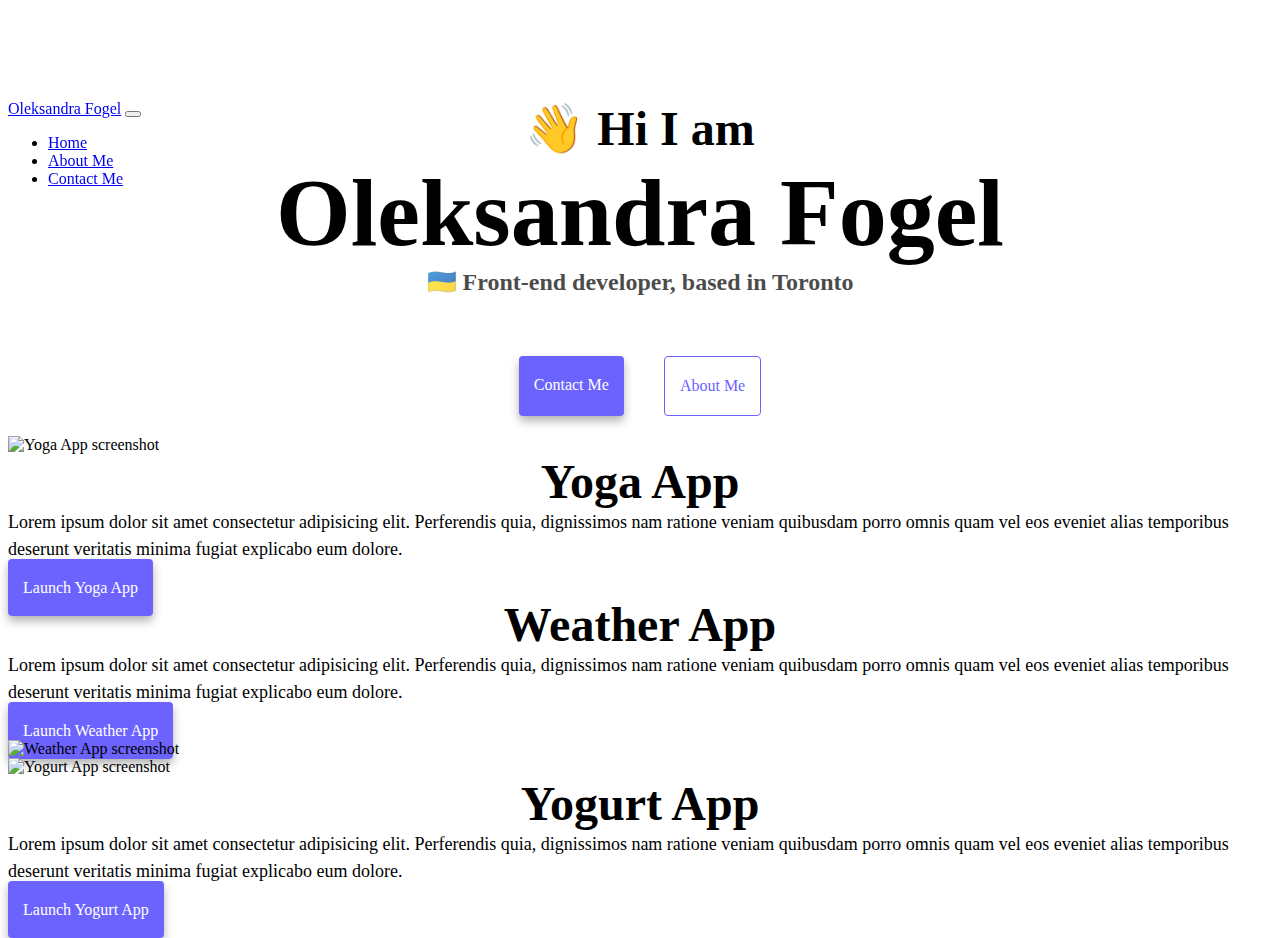
==== index.html @ ea51c50c "Added SEO optimization + responsiveness" ====
<!DOCTYPE html>
<html lang="en">
  <head>
    <meta charset="UTF-8" />
    <meta name="description" content="My website-portfolio to showcase my Front-End Development projects.">
    <meta http-equiv="X-UA-Compatible" content="IE=edge" />
    <meta name="viewport" content="width=device-width, initial-scale=1.0" />
    <title>Oleksandra Fogel - Front End Deleloper in Toronto, ON</title>
    <link
      href="https://cdn.jsdelivr.net/npm/bootstrap@5.2.2/dist/css/bootstrap.min.css"
      rel="stylesheet"
      integrity="sha384-Zenh87qX5JnK2Jl0vWa8Ck2rdkQ2Bzep5IDxbcnCeuOxjzrPF/et3URy9Bv1WTRi"
      crossorigin="anonymous"
    />
    <link rel="stylesheet" href="src/style.css" />
  </head>
  <body>
    <nav class="navbar navbar-expand-lg navbar-light bg-light fixed-top">
      <div class="container">
        <a class="navbar-brand" href="index.html" title="Homepage">Oleksandra Fogel</a>
        <button
          class="navbar-toggler"
          type="button"
          data-bs-toggle="collapse"
          data-bs-target="#navbarNav"
          aria-controls="navbarNav"
          aria-expanded="false"
          aria-label="Toggle navigation"
        >
          <span class="navbar-toggler-icon"></span>
        </button>
        <div class="collapse navbar-collapse" id="navbarNav">
          <ul class="navbar-nav">
            <li class="nav-item">
              <a class="nav-link active" aria-current="page" href="index.html"
                title="Homepage">Home</a
              >
            </li>
            <li class="nav-item">
              <a class="nav-link" href="about.html" title="About Me page">About Me</a>
            </li>
            <li class="nav-item">
              <a class="nav-link" href="about.html#contact" title="My contact info">Contact Me</a>
            </li>
          </ul>
        </div>
      </div>
    </nav>
    <h2>👋 Hi I am</h2>
    <h1>Oleksandra Fogel</h1>
    <h3>🇺🇦 Front-end developer, based in Toronto</h3>
    <div class="navigation-links mb-5">
      <a href="about.html#contact" class="contact-link" title="My contact info">Contact me</a>
      <a href="about.html" class="about-link" title="About Me page">About me</a>
    </div>
    <div class="container">
      <div class="row">
        <div class="col-md-6">
          <img
            src="images/yoga.png"
            alt="Yoga App screenshot"
            class="img-fluid homepage-img-yoga"
          />
        </div>
        <div class="col-md-6">
          <h2 class="mb-3">Yoga App</h2>
          <p>
            Lorem ipsum dolor sit amet consectetur adipisicing elit. Perferendis
            quia, dignissimos nam ratione veniam quibusdam porro omnis quam vel
            eos eveniet alias temporibus deserunt veritatis minima fugiat
            explicabo eum dolore.
          </p>
          <div class="mt-5">
            <a href="#" class="app-link" title="Yoga App">Launch Yoga App</a>
          </div>
        </div>
      </div>
      <div class="row mt-5">
        <div class="col-md-6">
          <h2 class="mb-3">Weather App</h2>
          <p>
            Lorem ipsum dolor sit amet consectetur adipisicing elit. Perferendis
            quia, dignissimos nam ratione veniam quibusdam porro omnis quam vel
            eos eveniet alias temporibus deserunt veritatis minima fugiat
            explicabo eum dolore.
          </p>
          <div class="mt-5">
            <a href="#" class="app-link" title="Weather App">Launch Weather App</a>
          </div>
        </div>
        <div class="col-md-6">
          <img
            src="images/weather.png"
            alt="Weather App screenshot"
            class="img-fluid homepage-img-weather"
          />
        </div>
      </div>
      <div class="row mt-5">
        <div class="col-md-6">
          <img
            src="images/yogurt.png"
            alt="Yogurt App screenshot"
            class="img-fluid homepage-img-yogurt"
          />
        </div>
        <div class="col-md-6">
          <h2 class="mb-3">Yogurt App</h2>
          <p>
            Lorem ipsum dolor sit amet consectetur adipisicing elit. Perferendis
            quia, dignissimos nam ratione veniam quibusdam porro omnis quam vel
            eos eveniet alias temporibus deserunt veritatis minima fugiat
            explicabo eum dolore.
          </p>
          <div class="mt-5">
            <a href="#" class="app-link" title="Yougurt App">Launch Yogurt App</a>
          </div>
        </div>
      </div>
    </div>
    <script
      src="https://cdn.jsdelivr.net/npm/bootstrap@5.2.2/dist/js/bootstrap.bundle.min.js"
      integrity="sha384-OERcA2EqjJCMA+/3y+gxIOqMEjwtxJY7qPCqsdltbNJuaOe923+mo//f6V8Qbsw3"
      crossorigin="anonymous"
    ></script>
  </body>
</html>
---- src/style.css ----
:root {
    --primary-color: #6c63ff;
    --secondary-color: #f5f2fe;
    --box-shadow: 0 5px 10px rgba(0, 0, 0, 0.3);
  }
  
  body {
    margin-top: 100px;
  }
  
  .fixed-top {
    position: fixed;
  }
  
  h1,
  h2,
  h3 {
    margin: 0;
    text-align: center;
  }
  
  h1 {
    font-size: 96px;
  }
  
  h2 {
    font-size: 48px;
  }
  
  h3 {
    font-size: 24px;
    opacity: 0.7;
  }
  
  p {
    font-size: 18px;
    line-height: 1.5;
    margin-top: 0;
    margin-bottom: 1rem;
  }
  
  .navigation-links {
    display: flex;
    margin-top: 40px;
    justify-content: center;
  }
  
  .navigation-links a {
    margin: 20px;
    border-radius: 4px;
    padding: 20px 15px;
    text-decoration: none;
    text-transform: capitalize;
  }
  
  .contact-link {
    background: var(--primary-color);
    box-shadow: var(--box-shadow);
    color: white;
  }
  
  .about-link {
    color: var(--primary-color);
    border: 1px solid var(--primary-color);
  }
  
  .homepage-link {
    color: var(--primary-color);
    text-align: center;
    display: block;
  }
  
  .app-link {
    border-radius: 4px;
    padding: 20px 15px;
    text-decoration: none;
    text-transform: capitalize;
    background: var(--primary-color);
    box-shadow: var(--box-shadow);
    color: white;
  }
  
  .about-paragraphs {
    margin: 30px 0;
  }
  
  .about-paragraphs p {
    margin: 10px;
  }
  
  .email-link {
    display: flex;
    justify-content: center;
    color: var(--primary-color);
    font-size: 28px;
    text-decoration: none;
  }
  
  .email-link:hover {
    text-decoration: underline;
  }
  
  @media (max-width:414px) {
    .container {
        padding-left: 20px;
        padding-right: 20px;
        padding-bottom: 20px;
    }

    h1 {
        font-size: 42px;
        margin-bottom: 16px;
    }

    h2 {
        font-size: 33px;
        margin-bottom: 5px;
    }

    h3 {
        font-size: 16px;
    }

    .app-link {
        display: flex;
        justify-content: center;
    }

    .homepage-img-yoga, .homepage-img-weather, .homepage-img-yogurt {
        display: none;
    }

    .about-paragraphs {
        padding: 0 15px;
    }

    .contact {
        margin-bottom: 20px;
    }
  }
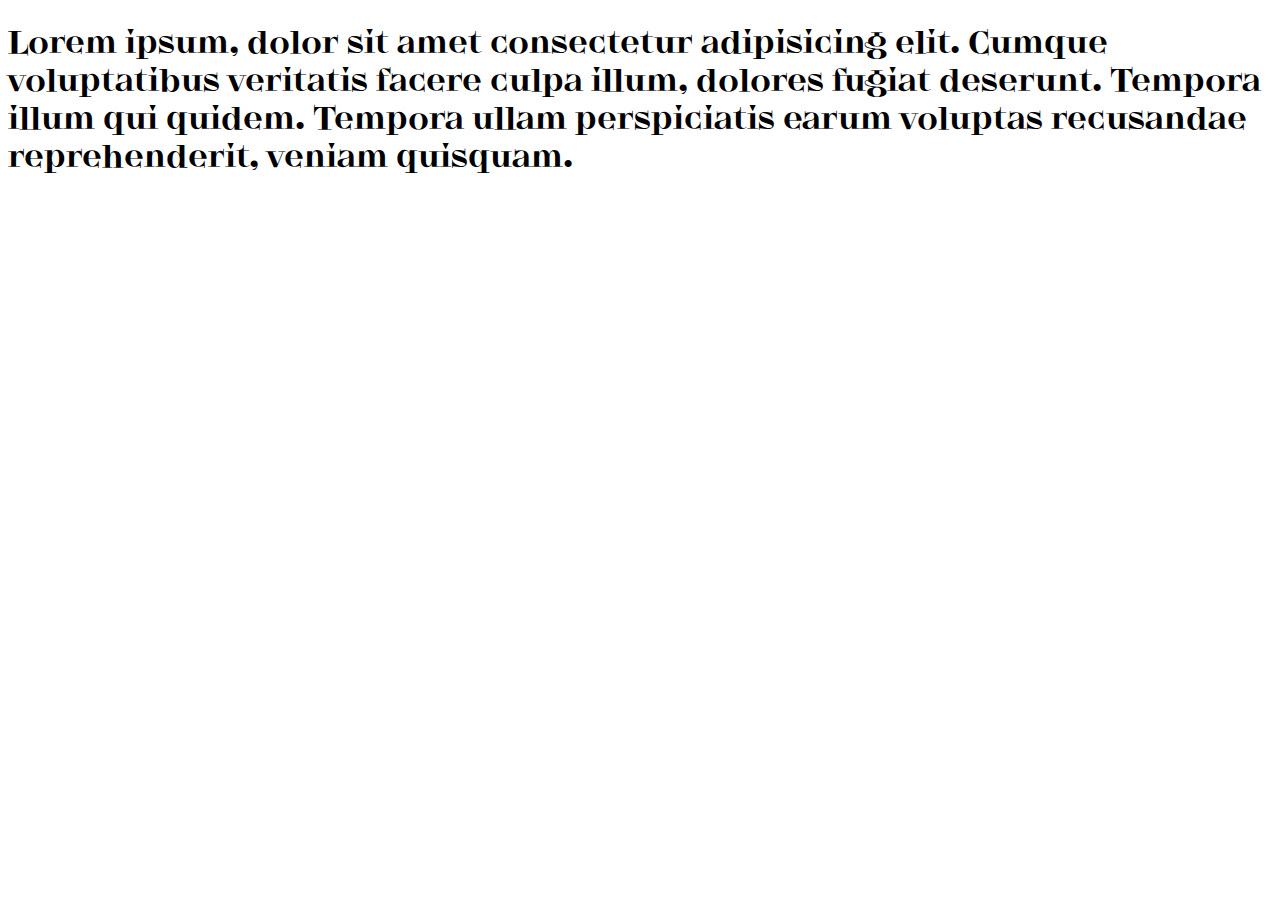
==== commit d1433f4e: "Initial setup for the new version" ====
--- a/index.html
+++ b/index.html
@@ -1,127 +1,18 @@
 <!DOCTYPE html>
 <html lang="en">
-  <head>
-    <meta charset="UTF-8" />
-    <meta name="description" content="My website-portfolio to showcase my Front-End Development projects.">
-    <meta http-equiv="X-UA-Compatible" content="IE=edge" />
-    <meta name="viewport" content="width=device-width, initial-scale=1.0" />
-    <title>Oleksandra Fogel - Front End Deleloper in Toronto, ON</title>
-    <link
-      href="https://cdn.jsdelivr.net/npm/bootstrap@5.2.2/dist/css/bootstrap.min.css"
-      rel="stylesheet"
-      integrity="sha384-Zenh87qX5JnK2Jl0vWa8Ck2rdkQ2Bzep5IDxbcnCeuOxjzrPF/et3URy9Bv1WTRi"
-      crossorigin="anonymous"
-    />
-    <link rel="stylesheet" href="src/style.css" />
-  </head>
-  <body>
-    <nav class="navbar navbar-expand-lg navbar-light bg-light fixed-top">
-      <div class="container">
-        <a class="navbar-brand" href="index.html" title="Homepage">Oleksandra Fogel</a>
-        <button
-          class="navbar-toggler"
-          type="button"
-          data-bs-toggle="collapse"
-          data-bs-target="#navbarNav"
-          aria-controls="navbarNav"
-          aria-expanded="false"
-          aria-label="Toggle navigation"
-        >
-          <span class="navbar-toggler-icon"></span>
-        </button>
-        <div class="collapse navbar-collapse" id="navbarNav">
-          <ul class="navbar-nav">
-            <li class="nav-item">
-              <a class="nav-link active" aria-current="page" href="index.html"
-                title="Homepage">Home</a
-              >
-            </li>
-            <li class="nav-item">
-              <a class="nav-link" href="about.html" title="About Me page">About Me</a>
-            </li>
-            <li class="nav-item">
-              <a class="nav-link" href="about.html#contact" title="My contact info">Contact Me</a>
-            </li>
-          </ul>
-        </div>
-      </div>
-    </nav>
-    <h2>👋 Hi I am</h2>
-    <h1>Oleksandra Fogel</h1>
-    <h3>🇺🇦 Front-end developer, based in Toronto</h3>
-    <div class="navigation-links mb-5">
-      <a href="about.html#contact" class="contact-link" title="My contact info">Contact me</a>
-      <a href="about.html" class="about-link" title="About Me page">About me</a>
-    </div>
-    <div class="container">
-      <div class="row">
-        <div class="col-md-6">
-          <img
-            src="images/yoga.png"
-            alt="Yoga App screenshot"
-            class="img-fluid homepage-img-yoga"
-          />
-        </div>
-        <div class="col-md-6">
-          <h2 class="mb-3">Yoga App</h2>
-          <p>
-            Lorem ipsum dolor sit amet consectetur adipisicing elit. Perferendis
-            quia, dignissimos nam ratione veniam quibusdam porro omnis quam vel
-            eos eveniet alias temporibus deserunt veritatis minima fugiat
-            explicabo eum dolore.
-          </p>
-          <div class="mt-5">
-            <a href="#" class="app-link" title="Yoga App">Launch Yoga App</a>
-          </div>
-        </div>
-      </div>
-      <div class="row mt-5">
-        <div class="col-md-6">
-          <h2 class="mb-3">Weather App</h2>
-          <p>
-            Lorem ipsum dolor sit amet consectetur adipisicing elit. Perferendis
-            quia, dignissimos nam ratione veniam quibusdam porro omnis quam vel
-            eos eveniet alias temporibus deserunt veritatis minima fugiat
-            explicabo eum dolore.
-          </p>
-          <div class="mt-5">
-            <a href="#" class="app-link" title="Weather App">Launch Weather App</a>
-          </div>
-        </div>
-        <div class="col-md-6">
-          <img
-            src="images/weather.png"
-            alt="Weather App screenshot"
-            class="img-fluid homepage-img-weather"
-          />
-        </div>
-      </div>
-      <div class="row mt-5">
-        <div class="col-md-6">
-          <img
-            src="images/yogurt.png"
-            alt="Yogurt App screenshot"
-            class="img-fluid homepage-img-yogurt"
-          />
-        </div>
-        <div class="col-md-6">
-          <h2 class="mb-3">Yogurt App</h2>
-          <p>
-            Lorem ipsum dolor sit amet consectetur adipisicing elit. Perferendis
-            quia, dignissimos nam ratione veniam quibusdam porro omnis quam vel
-            eos eveniet alias temporibus deserunt veritatis minima fugiat
-            explicabo eum dolore.
-          </p>
-          <div class="mt-5">
-            <a href="#" class="app-link" title="Yougurt App">Launch Yogurt App</a>
-          </div>
-        </div>
-      </div>
-    </div>
-    <script
-      src="https://cdn.jsdelivr.net/npm/bootstrap@5.2.2/dist/js/bootstrap.bundle.min.js"
-      integrity="sha384-OERcA2EqjJCMA+/3y+gxIOqMEjwtxJY7qPCqsdltbNJuaOe923+mo//f6V8Qbsw3"
-      crossorigin="anonymous"
-    ></script>
-  </body>
+<head>
+  <meta charset="UTF-8">
+  <meta name="description" content="Hi! My name is Oleksandra and this is my front-end development portfolio website. Here you can read about my professional development, my career aspirations as a Front-End Deleloper and my values.">
+  <meta http-equiv="X-UA-Compatible" content="IE=edge">
+  <meta name="viewport" content="width=device-width, initial-scale=1.0">
+  <title>Oleksandra Fogel - Front-end Developer</title>
+  <link href="https://cdn.jsdelivr.net/npm/bootstrap@5.2.3/dist/css/bootstrap.min.css" rel="stylesheet" integrity="sha384-rbsA2VBKQhggwzxH7pPCaAqO46MgnOM80zW1RWuH61DGLwZJEdK2Kadq2F9CUG65" crossorigin="anonymous">
+  <link rel="preconnect" href="https://fonts.googleapis.com"> 
+  <link rel="preconnect" href="https://fonts.gstatic.com" crossorigin> 
+  <link href="https://fonts.googleapis.com/css2?family=Raleway:wght@100;200;300;400;500;600;700;800;900&family=Ubuntu:wght@300;400;500;700&family=Unna:ital,wght@0,400;0,700;1,400;1,700&display=swap" rel="stylesheet">
+  <link rel="stylesheet" href="src/style.css">
+</head>
+<body>
+  <h1>Lorem ipsum, dolor sit amet consectetur adipisicing elit. Cumque voluptatibus veritatis facere culpa illum, dolores fugiat deserunt. Tempora illum qui quidem. Tempora ullam perspiciatis earum voluptas recusandae reprehenderit, veniam quisquam.</h1>
+</body>
 </html>--- a/src/style.css
+++ b/src/style.css
@@ -1,140 +1,8 @@
-:root {
-    --primary-color: #6c63ff;
-    --secondary-color: #f5f2fe;
-    --box-shadow: 0 5px 10px rgba(0, 0, 0, 0.3);
-  }
-  
-  body {
-    margin-top: 100px;
-  }
-  
-  .fixed-top {
-    position: fixed;
-  }
-  
-  h1,
-  h2,
-  h3 {
-    margin: 0;
-    text-align: center;
-  }
-  
-  h1 {
-    font-size: 96px;
-  }
-  
-  h2 {
-    font-size: 48px;
-  }
-  
-  h3 {
-    font-size: 24px;
-    opacity: 0.7;
-  }
-  
-  p {
-    font-size: 18px;
-    line-height: 1.5;
-    margin-top: 0;
-    margin-bottom: 1rem;
-  }
-  
-  .navigation-links {
-    display: flex;
-    margin-top: 40px;
-    justify-content: center;
-  }
-  
-  .navigation-links a {
-    margin: 20px;
-    border-radius: 4px;
-    padding: 20px 15px;
-    text-decoration: none;
-    text-transform: capitalize;
-  }
-  
-  .contact-link {
-    background: var(--primary-color);
-    box-shadow: var(--box-shadow);
-    color: white;
-  }
-  
-  .about-link {
-    color: var(--primary-color);
-    border: 1px solid var(--primary-color);
-  }
-  
-  .homepage-link {
-    color: var(--primary-color);
-    text-align: center;
-    display: block;
-  }
-  
-  .app-link {
-    border-radius: 4px;
-    padding: 20px 15px;
-    text-decoration: none;
-    text-transform: capitalize;
-    background: var(--primary-color);
-    box-shadow: var(--box-shadow);
-    color: white;
-  }
-  
-  .about-paragraphs {
-    margin: 30px 0;
-  }
-  
-  .about-paragraphs p {
-    margin: 10px;
-  }
-  
-  .email-link {
-    display: flex;
-    justify-content: center;
-    color: var(--primary-color);
-    font-size: 28px;
-    text-decoration: none;
-  }
-  
-  .email-link:hover {
-    text-decoration: underline;
-  }
-  
-  @media (max-width:414px) {
-    .container {
-        padding-left: 20px;
-        padding-right: 20px;
-        padding-bottom: 20px;
-    }
+@font-face {
+  font-family: 'Kyiv';
+  src: url(/fonts/KyivTypeSerif-Heavy3.ttf) format('truetype'), url(/fonts/KyivTypeSans-Heavy3.otf) format('opentype'), url(/fonts/KyivTypeSans-Heavy3.woff) format('woff'), url(/fonts/KyivTypeSans-Heavy3.woff2) format('woff2'), url(/fonts/KyivTypeSans-Heavy3.eot) format('embedded-opentype');
+}
 
-    h1 {
-        font-size: 42px;
-        margin-bottom: 16px;
-    }
-
-    h2 {
-        font-size: 33px;
-        margin-bottom: 5px;
-    }
-
-    h3 {
-        font-size: 16px;
-    }
-
-    .app-link {
-        display: flex;
-        justify-content: center;
-    }
-
-    .homepage-img-yoga, .homepage-img-weather, .homepage-img-yogurt {
-        display: none;
-    }
-
-    .about-paragraphs {
-        padding: 0 15px;
-    }
-
-    .contact {
-        margin-bottom: 20px;
-    }
-  }+h1 {
+  font-family: 'Kyiv';
+}
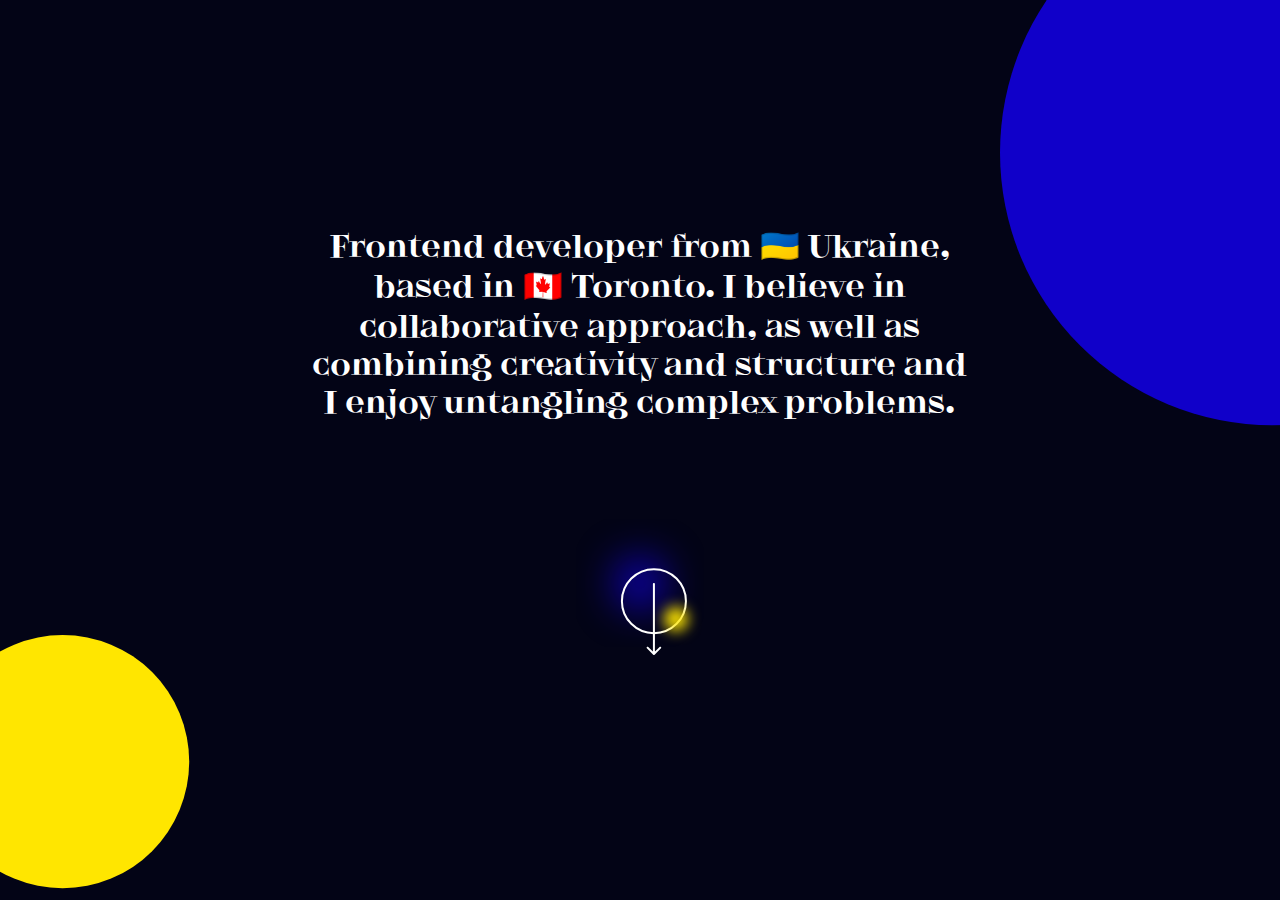
==== commit fa421e30: "set up hero screen" ====
--- a/index.html
+++ b/index.html
@@ -13,6 +13,13 @@
   <link rel="stylesheet" href="src/style.css">
 </head>
 <body>
-  <h1>Lorem ipsum, dolor sit amet consectetur adipisicing elit. Cumque voluptatibus veritatis facere culpa illum, dolores fugiat deserunt. Tempora illum qui quidem. Tempora ullam perspiciatis earum voluptas recusandae reprehenderit, veniam quisquam.</h1>
+  <img class="hero-blue-circle" src="/images/bg-hero-blue-circle.svg" alt="blue circle">
+  <img class="hero-yellow-circle" src="/images/bg-hero-yellow-circle.svg" alt="yellow circle">
+  <div class="intro">
+    <h1>Frontend developer from 🇺🇦 Ukraine,<br>based in 🇨🇦 Toronto. I believe in<br>collaborative approach, as well as<br>combining creativity and structure and<br>I enjoy untangling complex problems.</h1>
+  </div>
+  <div class="link">
+    <a href="#"><img src="/images/hero-btn-arrow.svg" alt="Scroll to the next page"></a>
+  </div>
 </body>
 </html>--- a/src/style.css
+++ b/src/style.css
@@ -3,6 +3,38 @@
   src: url(/fonts/KyivTypeSerif-Heavy3.ttf) format('truetype'), url(/fonts/KyivTypeSans-Heavy3.otf) format('opentype'), url(/fonts/KyivTypeSans-Heavy3.woff) format('woff'), url(/fonts/KyivTypeSans-Heavy3.woff2) format('woff2'), url(/fonts/KyivTypeSans-Heavy3.eot) format('embedded-opentype');
 }
 
-h1 {
-  font-family: 'Kyiv';
+:root {
+  --bg-color: #030416;
 }
+
+body {
+  background-color: var(--bg-color);
+}
+
+.hero-blue-circle {
+  z-index: -1;
+  position: absolute;
+  left: 1000px;
+  top: -120px;
+}
+
+.hero-yellow-circle {
+  z-index: -1;
+  position: absolute;
+  left: -64.5px;
+  top: 635px;
+}
+
+.intro h1 {
+  color: white;
+  font-family: 'Kyiv', sans-serif;
+  margin: 0 auto;
+  padding-top: 217px;
+  max-width: 996.33px;
+  text-align: center;
+}
+
+.link {
+  margin-top: 100px;
+  text-align: center;
+}
